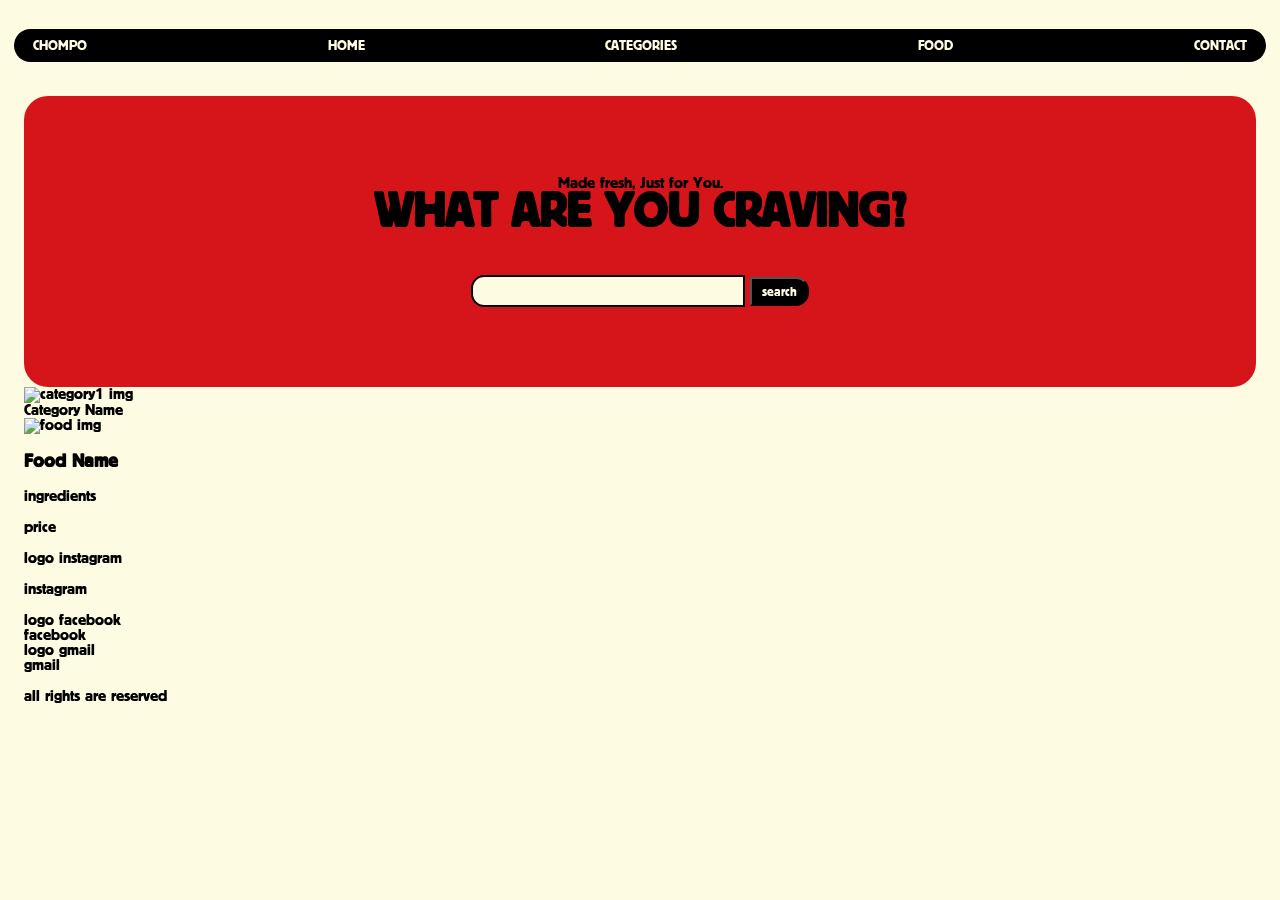
==== index.html @ ee5170a1 "Initialisaton de projet" ====
<!doctype html>
<html lang="en">
  <head>
    <meta charset="UTF-8" />
    <meta name="viewport" content="width=device-width, initial-scale=1.0" />
    <title>Chompo Restaurant</title>
    <link rel="stylesheet" href="./assets/css/body.css" />
    <link rel="stylesheet" href="./assets/css/navbar.css" />
    <link rel="stylesheet" href="./assets/css/search-section.css" />
  </head>
  <body>
    <!-- navbar starts here -->
    <section class="navbar">
      <div class="navbar-container">
        <ul>
          <li>CHOMPO</li>
          <li>HOME</li>
          <li>CATEGORIES</li>
          <li>FOOD</li>
          <li>CONTACT</li>
        </ul>
      </div>
    </section>
    <!-- navbar ends here -->

    <!-- search section starts here -->
    <section class="search-section">
      <div class="search-section-container">
        <div class="search-section-container-title">
          <p>Made fresh, Just for You.</p>
          <h1>WHAT ARE YOU CRAVING?</h1>
        </div>
        <div>
          <form name="search-form" action="">
            <input class="searchbar" type="text" />
            <button class="search-form-btn">search</button>
          </form>
        </div>
      </div>
    </section>
    <!-- search section ends here -->
    <!-- band -->
    <!-- band ends here -->
    <!-- explore categories starts here-->
    <section class="explore-categories">
      <div class="explore-categories-container">
        <!-- box1 -->
        <div class="categories-box">
          <div class="categories-box-img">
            <img src="" alt="category1 img" />
          </div>
          <div class="categories-box-name">Category Name</div>
        </div>
      </div>
    </section>
    <!-- explore categories ends here-->

    <!-- menu starts here -->
    <section class="menu">
      <div class="menu-container">
        <!-- box1 -->
        <div class="menu-container-box">
          <div class="menu-container-box-img">
            <img src="" alt="food img" />
          </div>
          <div class="menu-container-box-infos">
            <h3>Food Name</h3>
            <p>ingredients</p>
            <p>price</p>
          </div>
        </div>
      </div>
    </section>
    <!-- menu ends here -->

    <!-- social section starts here-->
    <section class="social-section">
      <div class="social-section-container">
        <div class="social-section-container-box">
          <div class="social-section-container-box-logo">logo instagram</div>
          <div><p>instagram</p></div>
        </div>

        <div class="social-section-container-box">
          <div class="social-section-container-box-logo">logo facebook</div>
          <div>facebook</div>
        </div>

        <div class="social-section-container-box">
          <div class="social-section-container-box-logo">logo gmail</div>
          <div>gmail</div>
        </div>
      </div>
    </section>
    <!-- social section ends here-->

    <!-- footer starts here-->
    <footer>
      <div class="footer-container">
        <p>all rights are reserved</p>
      </div>
    </footer>
    <!-- footer ends here-->
  </body>
</html>
---- assets/css/body.css ----
@font-face {
  font-family: "blockberthold";
  src: url("../fonts/blockberthold.ttf") format("truetype");
}

body {
  margin: 1.5em;
  margin-top: 6em;
  font-family: "blockberthold";
  font-weight: 100;
  background-color: #fefbe3;
}
---- assets/css/navbar.css ----
.navbar-container {
  background-color: black;
  border-radius: 1.3em;
  color: #fefbe3;
  font-size: 0.9em;
  padding: 0.7em 1.3em;
  position: fixed;
  top: 2em;
  left: 1em;
  right: 1em;
}

.navbar-container ul {
  display: flex;
  align-items: center;
  justify-content: space-between;
  list-style-type: none;
  margin: 0;
  padding: 0;
  width: 100%;
}
---- assets/css/search-section.css ----
.search-section-container {
  background-color: #d51519;
  padding: 5em 2em;
  border-radius: 1.5em;
  display: flex;
  flex-direction: column;
  align-items: center;
  justify-content: center;
}
.search-section-container-title {
  display: flex;
  flex-direction: column;
  align-items: center;
  justify-content: center;
}
.search-section-container-title p {
  margin: 0;
}
.search-section-container-title h1 {
  font-size: 3em;
  padding: 0;
  margin-top: 0;
}

.searchbar {
  height: 2em;
  width: 20em;
  border-top-left-radius: 1em;
  border-bottom-left-radius: 1em;
  border-width: 2px;
  border-style: solid;
  border-color: black;
  background-color: #fefbe3;
}
.search-form-btn {
  height: 2.2em;
  background-color: black;
  border-top-right-radius: 1em;
  border-bottom-right-radius: 1em;
  border-width: 2px;
  color: #fefbe3;
  font-family: "blockberthold";
  padding: 5px 10px;
}
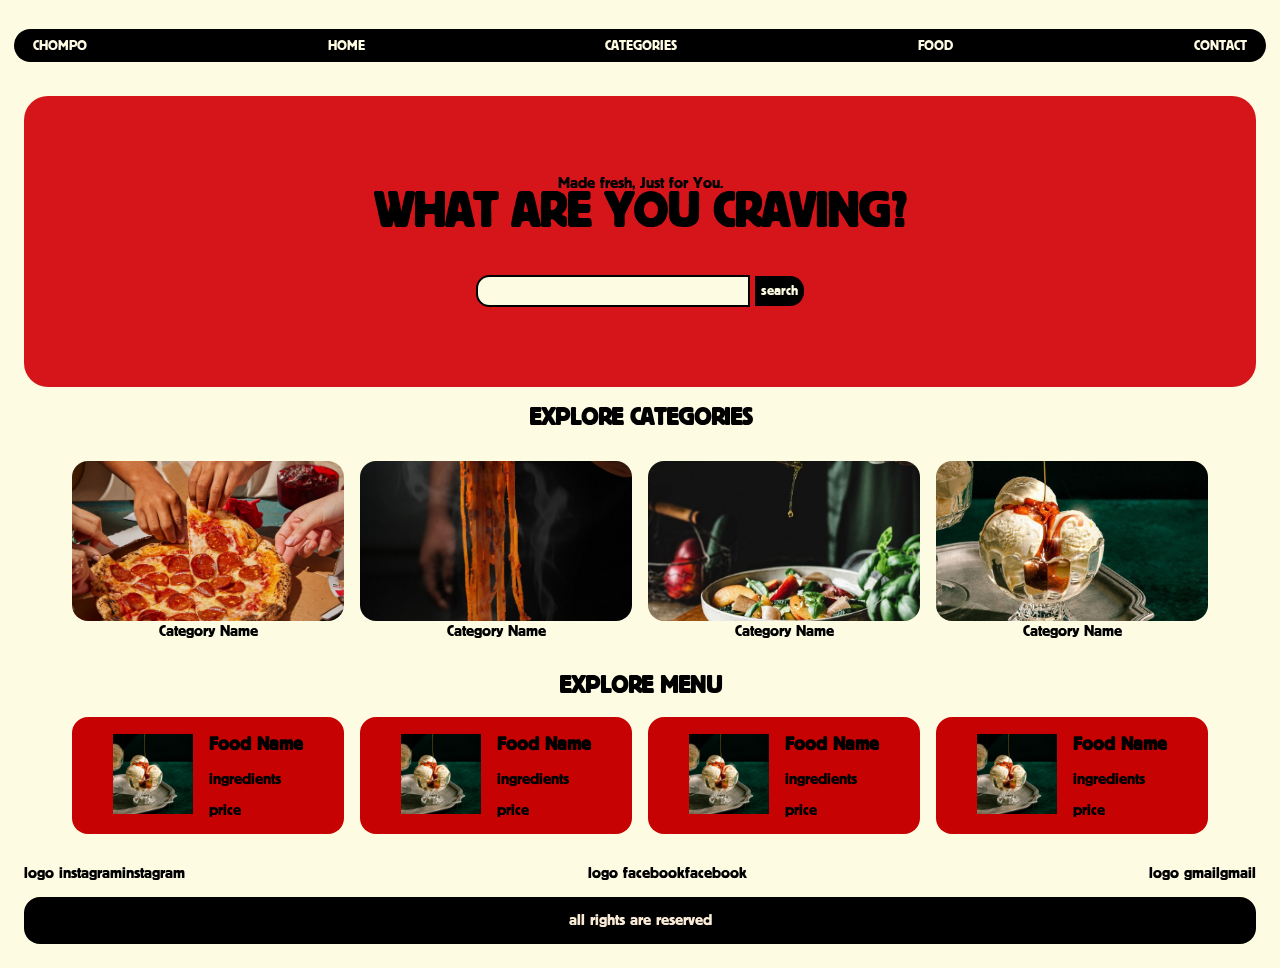
==== commit d9ff51eb: "feat:add the categories and menu sections, and the footer" ====
--- a/index.html
+++ b/index.html
@@ -7,6 +7,8 @@
     <link rel="stylesheet" href="./assets/css/body.css" />
     <link rel="stylesheet" href="./assets/css/navbar.css" />
     <link rel="stylesheet" href="./assets/css/search-section.css" />
+    <link rel="stylesheet" href="./assets/css/explore-categories.css" />
+    <link rel="stylesheet" href="./assets/css/menu.css" />
   </head>
   <body>
     <!-- navbar starts here -->
@@ -41,13 +43,48 @@
     <!-- search section ends here -->
     <!-- band -->
     <!-- band ends here -->
+
     <!-- explore categories starts here-->
     <section class="explore-categories">
+      <h2 style="text-align: center">EXPLORE CATEGORIES</h2>
       <div class="explore-categories-container">
         <!-- box1 -->
         <div class="categories-box">
           <div class="categories-box-img">
-            <img src="" alt="category1 img" />
+            <img
+              src="./assets/images/categories/pizza.png"
+              alt="category1 img"
+            />
+          </div>
+          <div class="categories-box-name">Category Name</div>
+        </div>
+        <!-- box2 -->
+        <div class="categories-box">
+          <div class="categories-box-img">
+            <img
+              src="./assets/images/categories/pasta.png"
+              alt="category1 img"
+            />
+          </div>
+          <div class="categories-box-name">Category Name</div>
+        </div>
+        <!-- box 3 -->
+        <div class="categories-box">
+          <div class="categories-box-img">
+            <img
+              src="./assets/images/categories/salad.png"
+              alt="category1 img"
+            />
+          </div>
+          <div class="categories-box-name">Category Name</div>
+        </div>
+        <!-- box4 -->
+        <div class="categories-box">
+          <div class="categories-box-img">
+            <img
+              src="./assets/images/categories/dessert.png"
+              alt="category1 img"
+            />
           </div>
           <div class="categories-box-name">Category Name</div>
         </div>
@@ -57,11 +94,43 @@
 
     <!-- menu starts here -->
     <section class="menu">
+      <h2 style="text-align: center">EXPLORE MENU</h2>
+
       <div class="menu-container">
         <!-- box1 -->
         <div class="menu-container-box">
           <div class="menu-container-box-img">
-            <img src="" alt="food img" />
+            <img src="./assets/images/categories/dessert.png" alt="food img" />
+          </div>
+          <div class="menu-container-box-infos">
+            <h3>Food Name</h3>
+            <p>ingredients</p>
+            <p>price</p>
+          </div>
+        </div>
+        <div class="menu-container-box">
+          <div class="menu-container-box-img">
+            <img src="./assets/images/categories/dessert.png" alt="food img" />
+          </div>
+          <div class="menu-container-box-infos">
+            <h3>Food Name</h3>
+            <p>ingredients</p>
+            <p>price</p>
+          </div>
+        </div>
+        <div class="menu-container-box">
+          <div class="menu-container-box-img">
+            <img src="./assets/images/categories/dessert.png" alt="food img" />
+          </div>
+          <div class="menu-container-box-infos">
+            <h3>Food Name</h3>
+            <p>ingredients</p>
+            <p>price</p>
+          </div>
+        </div>
+        <div class="menu-container-box">
+          <div class="menu-container-box-img">
+            <img src="./assets/images/categories/dessert.png" alt="food img" />
           </div>
           <div class="menu-container-box-infos">
             <h3>Food Name</h3>
--- a/assets/css/search-section.css
+++ b/assets/css/search-section.css
@@ -32,13 +32,18 @@
   border-color: black;
   background-color: #fefbe3;
 }
+form{
+  display: flex;
+  column-gap: 0.3em;
+  align-items: center;
+}
 .search-form-btn {
   height: 2.2em;
   background-color: black;
   border-top-right-radius: 1em;
   border-bottom-right-radius: 1em;
-  border-width: 2px;
+  border:none;
   color: #fefbe3;
   font-family: "blockberthold";
-  padding: 5px 10px;
+  font-size: 0.87em;
 }
--- a/assets/css/explore-categories.css
+++ b/assets/css/explore-categories.css
@@ -0,0 +1,25 @@
+.explore-categories-container{
+    display: flex;
+    flex-wrap: wrap;
+    margin-top: 2em;
+    column-gap: 1em;
+    justify-content: center;
+    align-items: center;
+
+}
+
+.categories-box-img img{
+    width: 17em;
+    height: 10em;
+    object-fit: cover;
+    border-radius: 1em;
+}
+
+.categories-box{
+    margin-bottom: 1em;
+    display: flex;
+    flex-direction: column;
+    justify-content: center;
+    align-items: center;
+    justify-content: center;
+}
--- a/assets/css/menu.css
+++ b/assets/css/menu.css
@@ -0,0 +1,46 @@
+.menu-container{
+    display: flex;
+    justify-content: center;
+    align-items: center;
+    column-gap: 1em;
+    flex-wrap: wrap;
+
+}
+.menu-container-box-img img{
+    width: 5em;
+    height: 5em;
+    object-fit: cover;
+}
+
+.menu-container-box{
+    width: 17em;
+    background-color: rgb(198, 2, 2);
+    display: flex;
+    flex-wrap: wrap;
+    column-gap: 1em;
+    margin-bottom: 1em;
+    align-items: center;
+    justify-content: center;
+    border-radius: 1em;
+}
+
+.social-section-container{
+    display: flex;
+    align-items: center;
+    justify-content: space-between;
+}
+
+.social-section-container-box{
+    display: flex;
+    justify-content: center;
+    align-items: center;
+}
+
+footer{
+    display: flex;
+    justify-content: center;
+    align-items: center;
+    background-color: black;
+    color: antiquewhite;
+    border-radius: 1em;
+}
